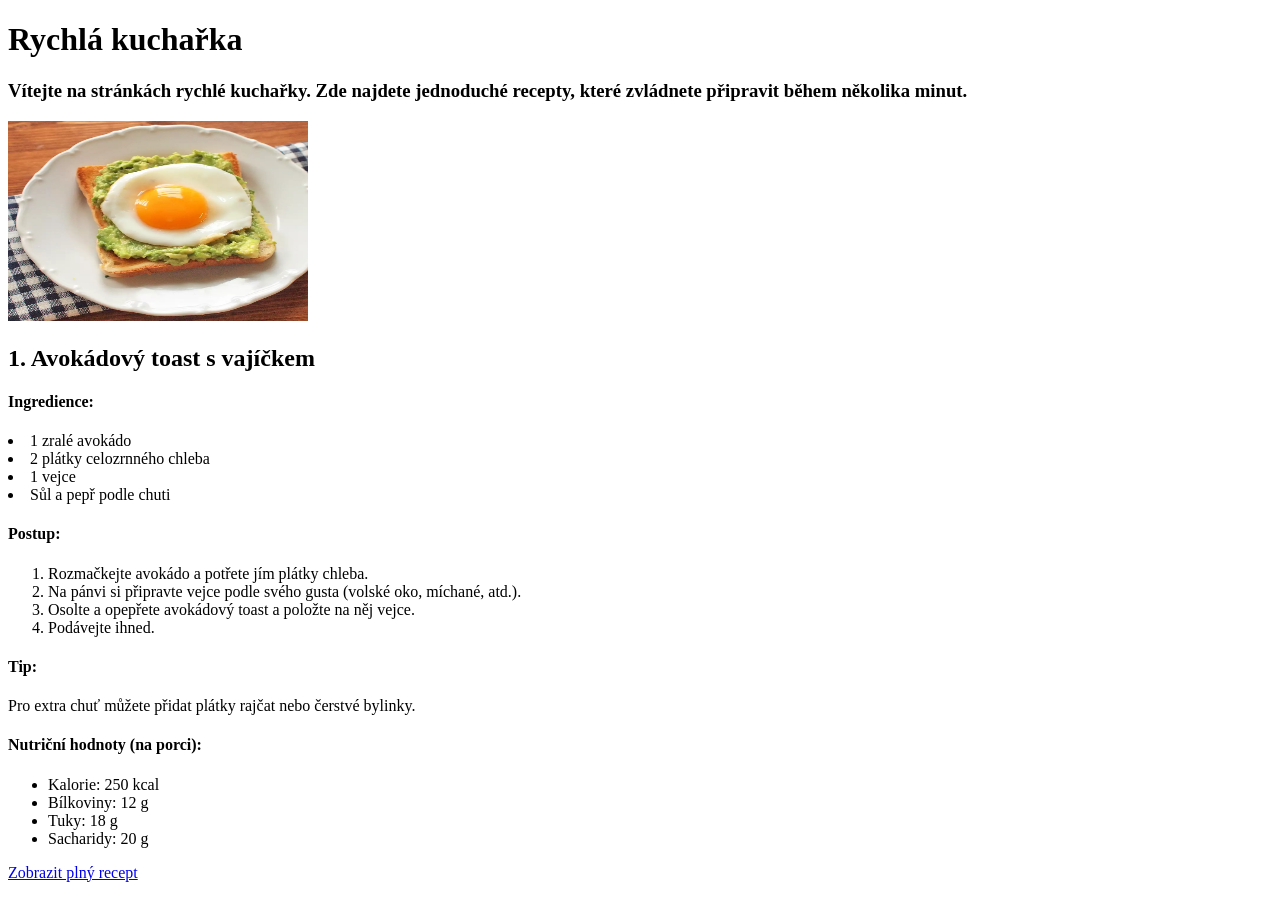
==== index.html @ e4439733 "update" ====
<!DOCTYPE html>
<html>
<head>
  <title>Title</title>
  <link href="style.css" type="text/css" rel="stylesheet">
  <meta name="viewport" content="width=device-width, initial-scale=1.0">
  <meta charset="utf-8">
</head>
<body>
  <h1>Rychlá kuchařka</h1>
  <h3>Vítejte na stránkách rychlé kuchařky. Zde najdete jednoduché recepty, které zvládnete připravit během několika minut.</h3>

 <picture>
    <source srcset="avokado.png" type="image/png">
    <img src="avokado.png" alt="Avokádový toast s vajíčkem" width="300" height="200">
  </picture>
</body>
    <h2>  1. Avokádový toast s vajíčkem</h2>
    <h4>Ingredience:</h4>
    
      <li>1 zralé avokádo</li>
      <li>2 plátky celozrnného chleba</li>
      <li>1 vejce</li>
      <li>Sůl a pepř podle chuti</li>   
    <h4>Postup:</h4>
    <ol>
      <li>Rozmačkejte avokádo a potřete jím plátky chleba.</li>
      <li>Na pánvi si připravte vejce podle svého gusta (volské oko, míchané, atd.).</li>
      <li>Osolte a opepřete avokádový toast a položte na něj vejce.</li>
      <li>Podávejte ihned.</li>
    </ol>
    <h4>Tip:</h4>
    <p>Pro extra chuť můžete přidat plátky rajčat nebo čerstvé bylinky.</p>
    <h4>Nutriční hodnoty (na porci):</h4>
    <ul>
      <li>Kalorie: 250 kcal</li>
      <li>Bílkoviny: 12 g</li>
      <li>Tuky: 18 g</li>
      <li>Sacharidy: 20 g</li>
    </ul>
<a href="https://www.vareni.cz/recepty/toast-s-avokadem/" target="_blank">Zobrazit plný recept</a>
  </body>
</html>
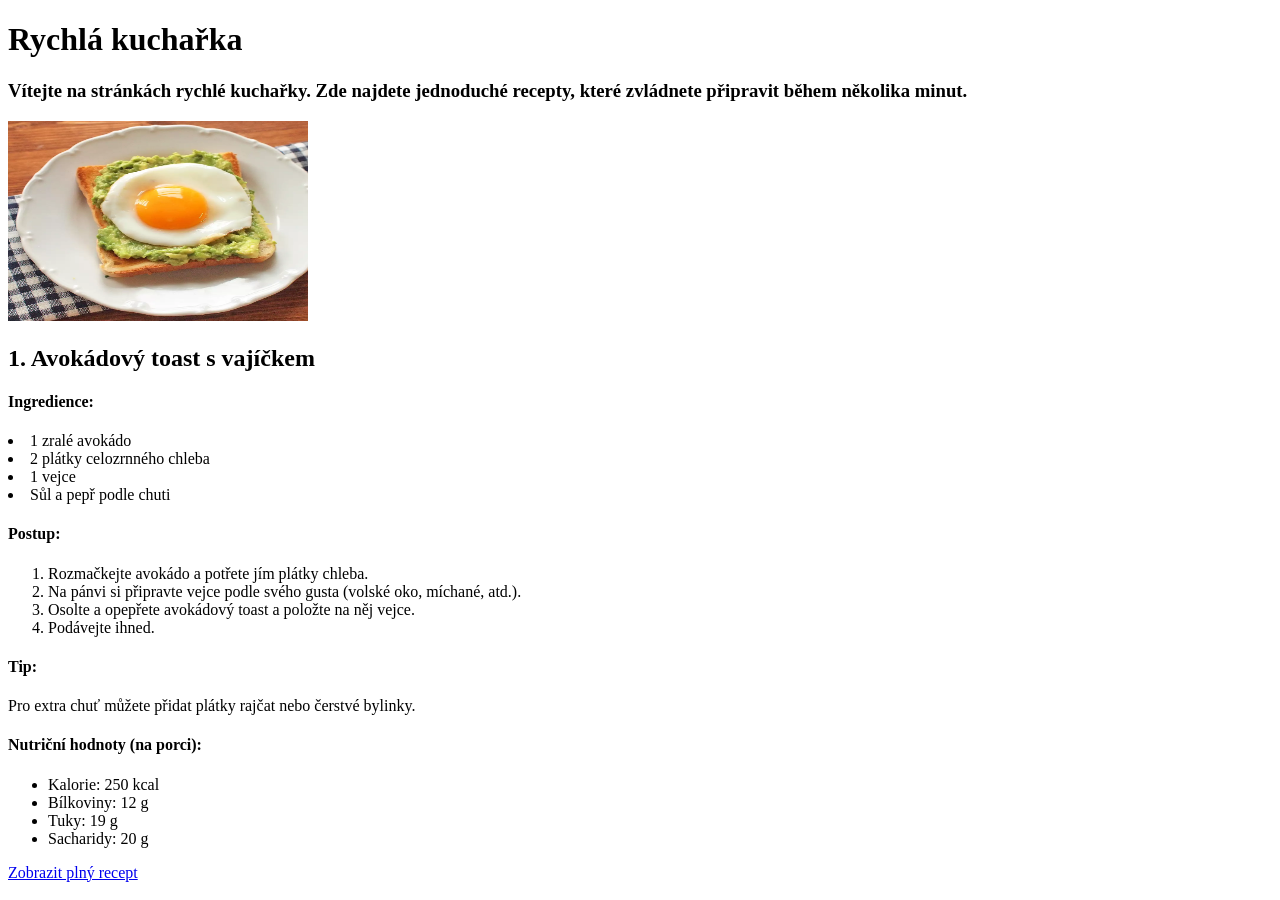
==== commit bc3ba42f: "update" ====
--- a/index.html
+++ b/index.html
@@ -35,9 +35,10 @@
     <ul>
       <li>Kalorie: 250 kcal</li>
       <li>Bílkoviny: 12 g</li>
-      <li>Tuky: 18 g</li>
+      <li>Tuky: 19 g</li>
       <li>Sacharidy: 20 g</li>
     </ul>
+
 <a href="https://www.vareni.cz/recepty/toast-s-avokadem/" target="_blank">Zobrazit plný recept</a>
   </body>
 </html>
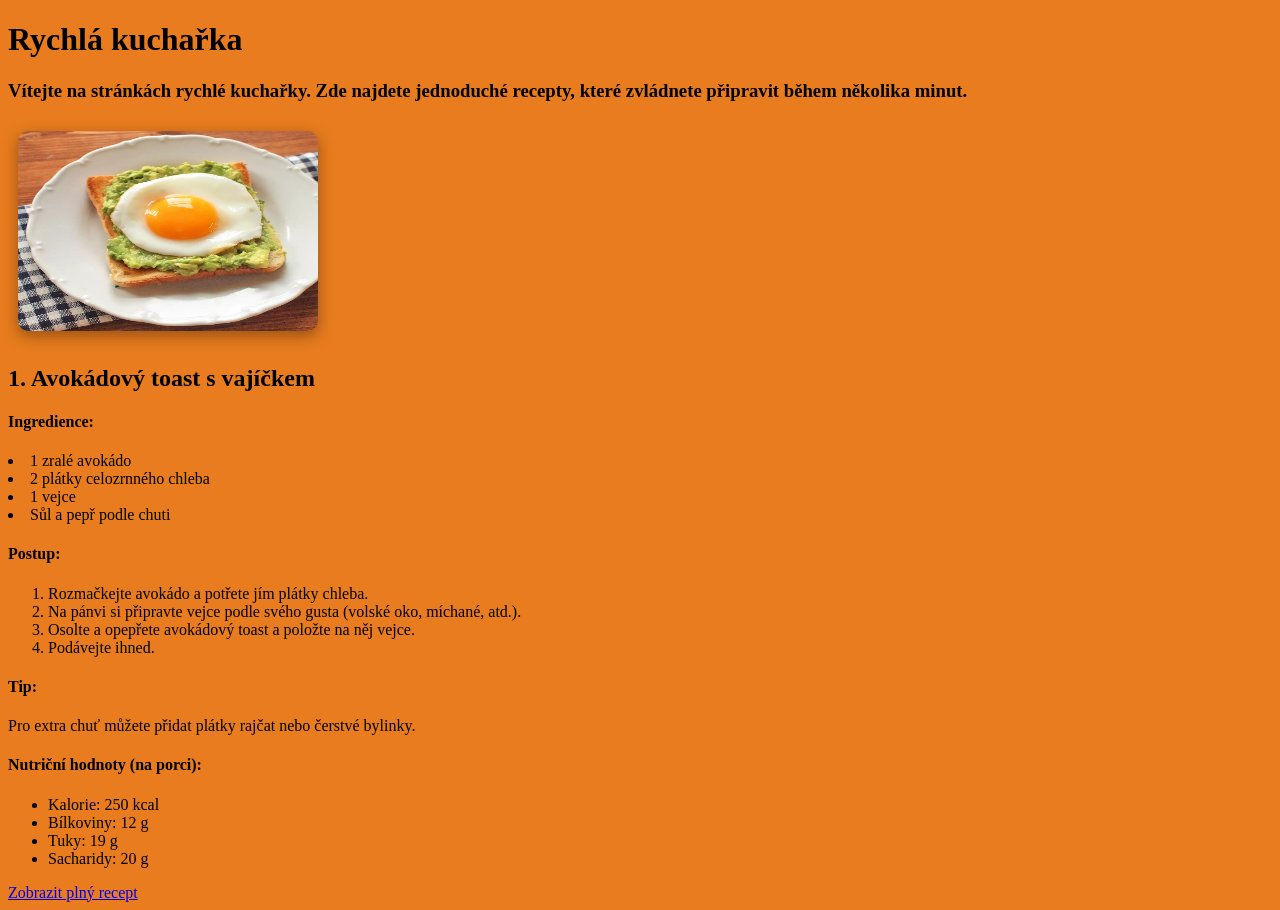
==== commit 07af896e: "update" ====
--- a/index.html
+++ b/index.html
@@ -1,10 +1,9 @@
 <!DOCTYPE html>
-<html>
+<html lang="cs">
 <head>
-  <title>Title</title>
-  <link href="style.css" type="text/css" rel="stylesheet">
-  <meta name="viewport" content="width=device-width, initial-scale=1.0">
-  <meta charset="utf-8">
+  <title>Rychlá kuchařka</title>
+  <link rel="stylesheet" href="style.css">  
+  
 </head>
 <body>
   <h1>Rychlá kuchařka</h1>
@@ -12,7 +11,7 @@
 
  <picture>
     <source srcset="avokado.png" type="image/png">
-    <img src="avokado.png" alt="Avokádový toast s vajíčkem" width="300" height="200">
+    <img src="avokado.png" alt="Avokádový toast s vajíčkem" width="300" height="200"
   </picture>
 </body>
     <h2>  1. Avokádový toast s vajíčkem</h2>
--- a/style.css
+++ b/style.css
@@ -0,0 +1,19 @@
+body {
+    background-color: rgb(232, 124, 30);
+}
+
+img {
+    border-radius: 10px;
+    margin: 10px;
+    box-shadow: rgba(0, 0, 0, 0.35) 0px 5px 15px;
+}
+
+.container {
+    background-color: white;
+    max-width: 600px;
+    border-radius: 15px;
+    box-shadow: rgba(0, 0, 0, 0.35) 0px 5px 15px;
+
+    margin: 100px auto;
+    padding: 5px 30px;
+}
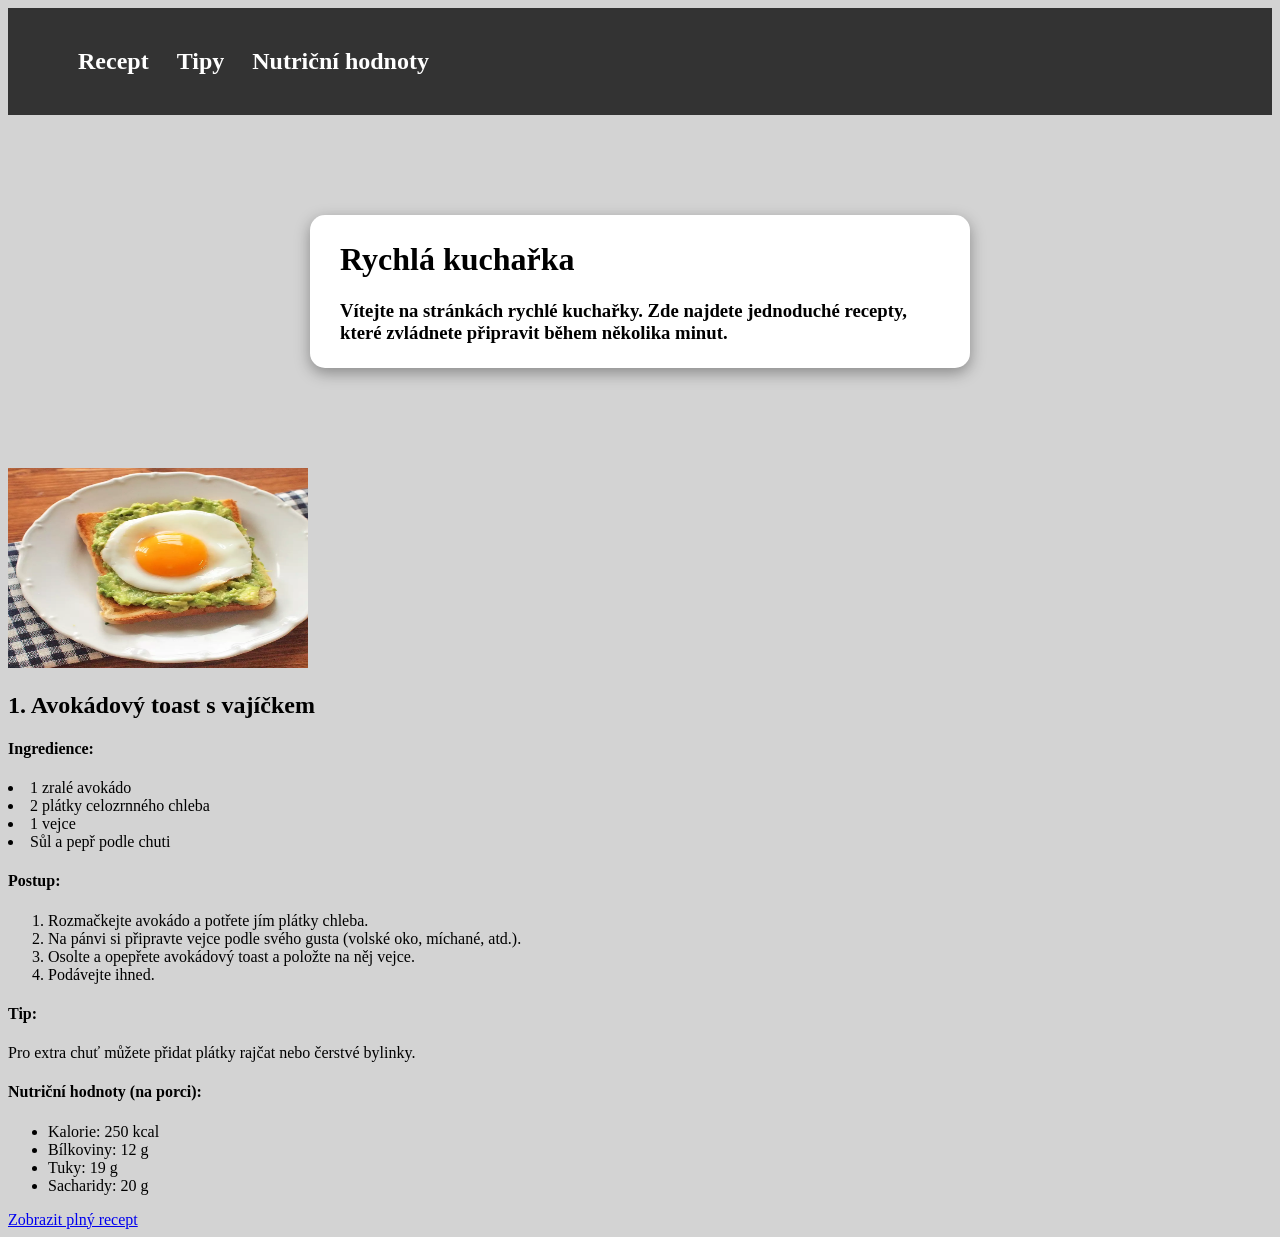
==== commit 37425855: "update" ====
--- a/index.html
+++ b/index.html
@@ -2,19 +2,35 @@
 <html lang="cs">
 <head>
   <title>Rychlá kuchařka</title>
+  <i class="fa-solid fa-camera"></i>
   <link rel="stylesheet" href="style.css">  
+  <link rel="stylesheet" href="menu.css">
   
 </head>
 <body>
+
+  <header>  <nav id="navbar">
+      <ul>
+        <li><a href="#recept">Recept</a></li>
+        <li><a href="#tipy">Tipy</a></li>
+        <li><a href="#nutricni-hodnoty">Nutriční hodnoty</a></li>
+      </ul>
+    </nav>
+  </header>
+
+  <div class="container">
   <h1>Rychlá kuchařka</h1>
   <h3>Vítejte na stránkách rychlé kuchařky. Zde najdete jednoduché recepty, které zvládnete připravit během několika minut.</h3>
+  </div>
 
+ 
  <picture>
     <source srcset="avokado.png" type="image/png">
-    <img src="avokado.png" alt="Avokádový toast s vajíčkem" width="300" height="200"
+    <img src="avokado.png" alt="Avokádový toast s vajíčkem" width="300" height="200" >
   </picture>
-</body>
-    <h2>  1. Avokádový toast s vajíčkem</h2>
+
+
+    <h2 id="recept">  1. Avokádový toast s vajíčkem</h2>
     <h4>Ingredience:</h4>
     
       <li>1 zralé avokádo</li>
@@ -28,9 +44,11 @@
       <li>Osolte a opepřete avokádový toast a položte na něj vejce.</li>
       <li>Podávejte ihned.</li>
     </ol>
-    <h4>Tip:</h4>
+
+    <h4 id="tipy">Tip:</h4>
     <p>Pro extra chuť můžete přidat plátky rajčat nebo čerstvé bylinky.</p>
-    <h4>Nutriční hodnoty (na porci):</h4>
+
+    <h4 id="nutricni-hodnoty">Nutriční hodnoty (na porci):</h4>
     <ul>
       <li>Kalorie: 250 kcal</li>
       <li>Bílkoviny: 12 g</li>
@@ -39,5 +57,6 @@
     </ul>
 
 <a href="https://www.vareni.cz/recepty/toast-s-avokadem/" target="_blank">Zobrazit plný recept</a>
-  </body>
+  
+</body>
 </html>
--- a/style.css
+++ b/style.css
@@ -1,19 +1,13 @@
 body {
-    background-color: rgb(232, 124, 30);
-}
-
-img {
-    border-radius: 10px;
-    margin: 10px;
-    box-shadow: rgba(0, 0, 0, 0.35) 0px 5px 15px;
+    background-color: lightgray;
 }
 
 .container {
     background-color: white;
     max-width: 600px;
     border-radius: 15px;
-    box-shadow: rgba(0, 0, 0, 0.35) 0px 5px 15px;
-
+    box-shadow: rgba(0, 0, 0, 0.35)
+                     0px 5px 15px;
     margin: 100px auto;
     padding: 5px 30px;
 }
--- a/menu.css
+++ b/menu.css
@@ -0,0 +1,35 @@
+#navbar {
+    background-color: #333;
+    color: white;
+    display: flex;
+    justify-content: space-between;
+    align-items: center;
+    padding: 16px;
+    font-size: 24px;
+    font-weight: bold;
+}
+
+#navbar a {
+    color: white;
+    text-decoration: none;
+}
+
+#navbar ul {
+    display: flex;
+    list-style: none;
+    align-items: center;
+}
+
+#navbar ul li a {
+    padding: 10px;
+    margin: 0 4px;
+}
+
+#navbar ul li a:hover {
+    background-color: #2667c3;
+    border-radius: 5px;
+}
+
+.text-primary {
+    color: #0d84f3;
+}
